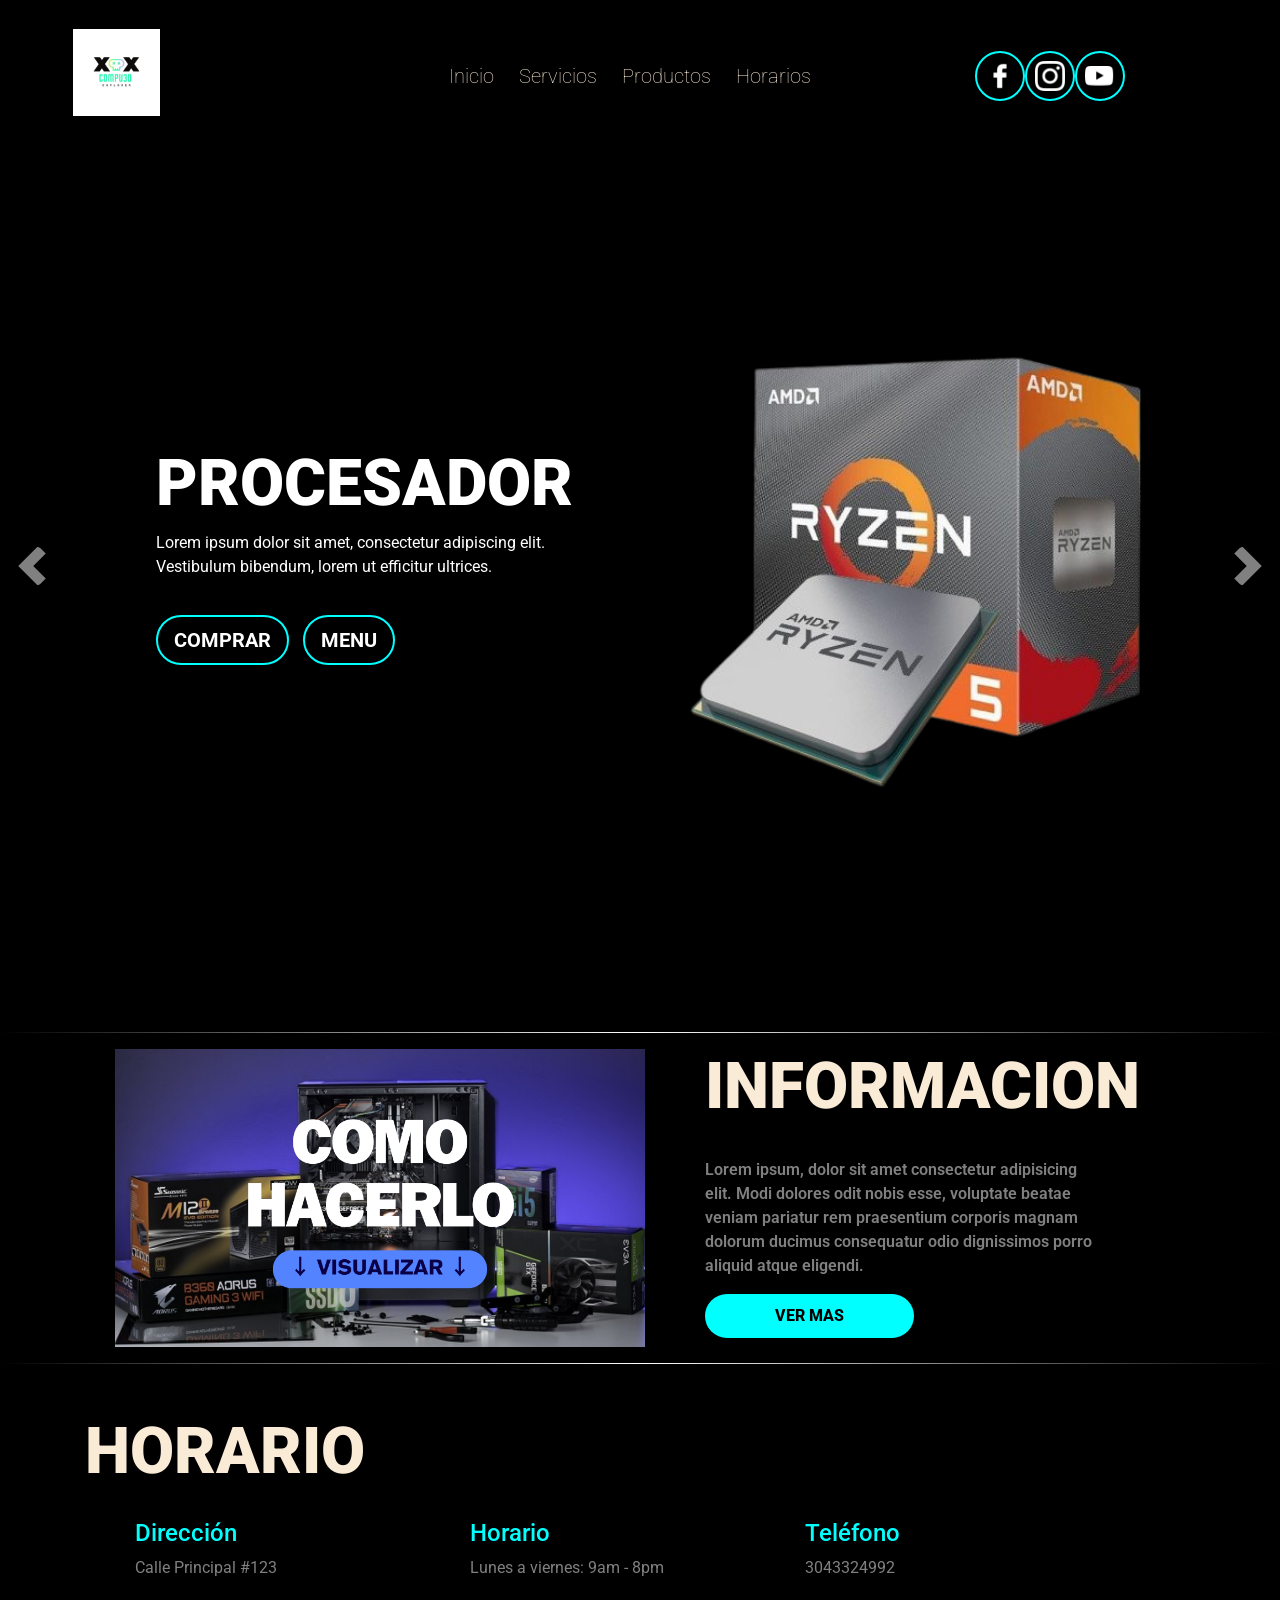
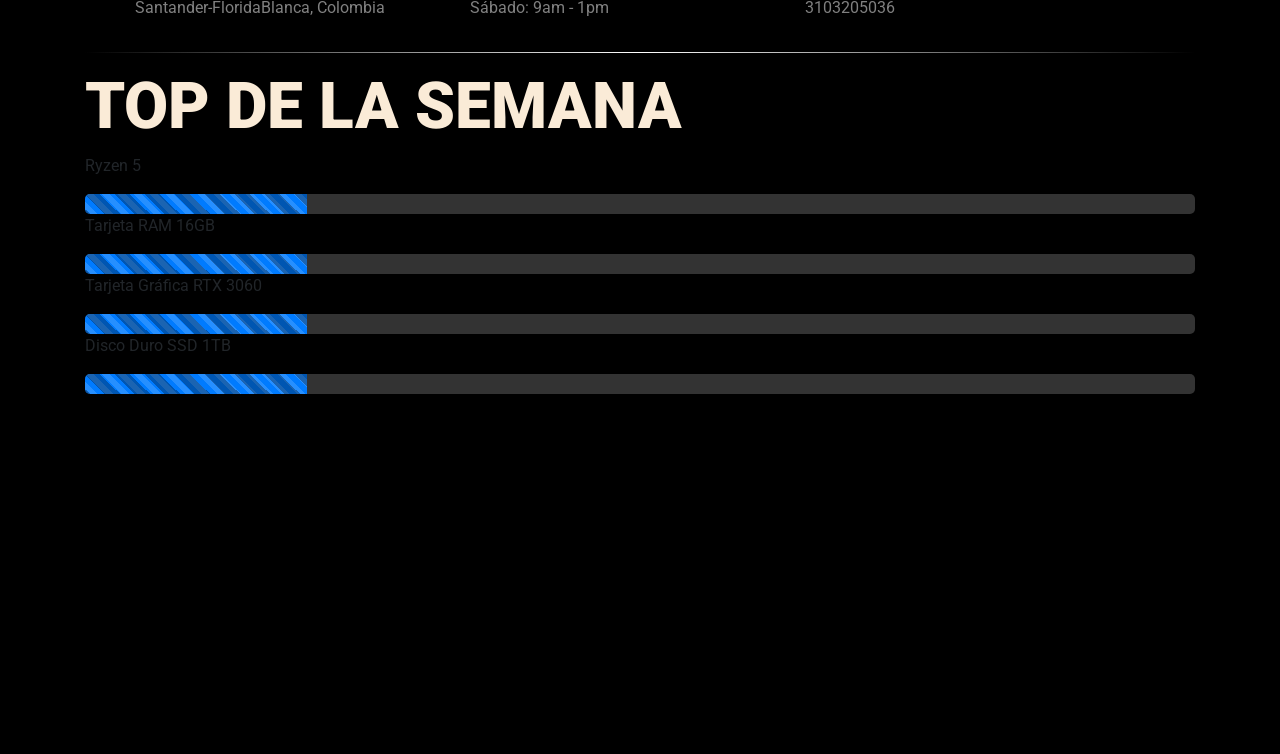
==== index.html @ 0298abf2 "save" ====
<!DOCTYPE html>
<html lang="en">

<head>
    <meta charset="UTF-8">
    <meta name="viewport" content="width=device-width, initial-scale=1.0">
    <meta http-equiv="X-UA-Compatible" content="ie=edge">
    <meta name="Description" content="Enter your description here" />
    <link rel="stylesheet" href="https://cdnjs.cloudflare.com/ajax/libs/twitter-bootstrap/4.6.0/css/bootstrap.min.css">
    <link rel="stylesheet" href="https://cdnjs.cloudflare.com/ajax/libs/font-awesome/5.15.4/css/all.min.css">
    <script src="https://cdn.jsdelivr.net/npm/jquery@3.7.1/dist/jquery.slim.min.js"></script>
    <script src="https://cdn.jsdelivr.net/npm/popper.js@1.16.1/dist/umd/popper.min.js"></script>
    <script src="https://cdn.jsdelivr.net/npm/bootstrap@4.6.2/dist/js/bootstrap.bundle.min.js"></script>
    <link rel="stylesheet" href="./css/style.css">
    <title>COMPU3D EXPLORER</title>
    <link rel="icon" type="image/x-icon" href="./img/log.png">
</head>

<body>
    <div class="menu1 container-fluid">
        <div class="row align-items-center">
            <div class="menu1 col-lg-3">
                <img class="imgLogo" src="./img/log.png" alt="">
            </div>
            <div class="menu2 col-lg-6">
                <a type="button" class="link1">Inicio</a>
                <a type="button" class="link1">Servicios</a>
                <a href="./carrito.html" type="button" class="link2">Productos</a>
                <a type="button" class="link3">Horarios </a>
            </div>
            <div class="menu3 col-lg-3">
                <div class="button-container">
                    <button><img class="fa" src="/img/facebook.png" alt=""></button>
                    <button><img class="in" src="/img/insta.png" alt=""></button>
                    <button><img class="you" src="/img/youtube.png" alt=""></button>
                </div>
            </div>
        </div>
    </div>
    <div id="productCarousel" class="cotainer carousel slide" data-bs-ride="carousel">
        <div class="carousel-inner">
            <div class="carousel-item active">
                <div class="container h-100">
                    <div class="row h-100 carousel-content">
                        <div class="col-md-6 carousel-text textoCarrusel">
                            <div class="carousel-caption texto">
                                <h1 class="product-title">PROCESADOR</h1>
                                <p>Lorem ipsum dolor sit amet, consectetur adipiscing elit. Vestibulum bibendum, lorem
                                    ut efficitur ultrices.</p>
                                <p>
                                    <a class="btn btn-lg btn-custom" href="#">COMPRAR</a>
                                    <a class="btn btn-lg btn-custom" href="#">MENU</a>
                                </p>
                            </div>
                        </div>
                        <div class="col-md-6 product-image-container">
                            <img src="./img/procesador.png" class="d-block w-100 product-image"
                                alt="AMD Ryzen Processor">
                        </div>
                    </div>
                </div>
            </div>
            <div class="carousel-item ">
                <div class="container h-100">
                    <div class="row h-100 carousel-content">
                        <div class="col-md-6 carousel-text textoCarrusel">
                            <div class="carousel-caption texto">
                                <h1 class="product-title">RAM</h1>
                                <p>
                                    Lorem ipsum dolor sit amet, consectetur adipiscing elit. Vestibulum bibendum, lorem
                                    ut efficitur ultrices.
                                </p>
                                <p>
                                    <a class="btn btn-lg btn-custom" href="#">COMPRAR</a>
                                    <a class="btn btn-lg btn-custom" href="#">MENU</a>
                                </p>
                            </div>
                        </div>
                        <div class="col-md-6 product-image-container">
                            <img src="./img/ram.png" class="d-block w-100 product-image" alt="AMD Ryzen Processor">
                        </div>
                    </div>
                </div>
            </div>
            <div class="carousel-item ">
                <div class="container h-100">
                    <div class="row h-100 carousel-content">
                        <div class="col-md-6 carousel-text textoCarrusel">
                            <div class="carousel-caption texto">
                                <h1 class="product-title">FUNTE DE ALIMENTACION</h1>
                                <p>Lorem ipsum dolor sit amet, consectetur adipiscing elit. Vestibulum bibendum, lorem
                                    ut efficitur ultrices.</p>
                                <p>
                                    <a class="btn btn-lg btn-custom" href="#">COMPRAR</a>
                                    <a class="btn btn-lg btn-custom" href="#">MENU</a>
                                </p>
                            </div>
                        </div>
                        <div class="col-md-6 product-image-container">
                            <img src="./img/FuenteAlimentacion.png" class="d-block w-100 product-image"
                                alt="AMD Ryzen Processor">
                        </div>
                    </div>
                </div>
            </div>
            <div class="carousel-item ">
                <div class="container h-100">
                    <div class="row h-100 carousel-content">
                        <div class="col-md-6 carousel-text textoCarrusel">
                            <div class="carousel-caption texto">
                                <h1 class="product-title">DISCO DURO</h1>
                                <p>Lorem ipsum dolor sit amet, consectetur adipiscing elit. Vestibulum bibendum, lorem
                                    ut efficitur ultrices.</p>
                                <p>
                                    <a class="btn btn-lg btn-custom" href="#">COMPRAR</a>
                                    <a class="btn btn-lg btn-custom" href="#">MENU</a>
                                </p>
                            </div>
                        </div>
                        <div class="col-md-6 product-image-container">
                            <img src="./img/discoD.png" class="d-block w-100 product-image" alt="AMD Ryzen Processor">
                        </div>
                    </div>
                </div>
            </div>
            <div class="carousel-item ">
                <div class="container h-100">
                    <div class="row h-100 carousel-content">
                        <div class="col-md-6 carousel-text textoCarrusel">
                            <div class="carousel-caption texto">
                                <h1 class="product-title">Grafica</h1>
                                <p>Lorem ipsum dolor sit amet, consectetur adipiscing elit. Vestibulum bibendum, lorem
                                    ut efficitur ultrices.</p>
                                <p>
                                    <a class="btn btn-lg btn-custom" href="#">COMPRAR</a>
                                    <a class="btn btn-lg btn-custom" href="#">MENU</a>
                                </p>
                            </div>
                        </div>
                        <div class="col-md-6 product-image-container">
                            <img src="./img/RTX-4060.png" class="d-block w-100 product-image" alt="AMD Ryzen Processor">
                        </div>
                    </div>
                </div>
            </div>
        </div>
        <a class="carousel-control-prev" href="#productCarousel" role="button" data-bs-slide="prev">
            <span class="carousel-control-prev-icon" aria-hidden="true"></span>
            <span class="visually-hidden"></span>
        </a>
        <a class="carousel-control-next" href="#productCarousel" role="button" data-bs-slide="next">
            <span class="carousel-control-next-icon" aria-hidden="true"></span>
            <span class="visually-hidden"></span>
        </a>
    </div>
    <hr class="separator">
    <div class="container row ">
        <div class="col-lg-6">
            <img class="img2modulo" src="/img/num3.png" alt="">
        </div>
        <div class="info col-lg-6">
            <h4>INFORMACION</h4>
            <p>
                Lorem ipsum, dolor sit amet consectetur adipisicing elit. Modi dolores odit nobis esse, voluptate beatae
                veniam pariatur rem praesentium corporis magnam dolorum ducimus consequatur odio dignissimos porro
                aliquid atque eligendi.
            </p>
            <a href="https://youtu.be/9jRD-6016_4?si=I5bAPRzQfBZdDb9N"  target="_blank" class="btn-2">VER MAS</a>
        </div>
    </div>

    <hr class="separator">

    <div class="container datos">
        <h2>HORARIO</h2>
        <div class="horario row">
            <div class="txt col-lg-3">
                <h4>Dirección</h4>
                <p>Calle Principal #123</p>
                <p>Santander-FloridaBlanca, Colombia</p>
            </div>
            <div class="txt col-lg-3">
                <h4>Horario</h4>
                <p>Lunes a viernes: 9am - 8pm</p>
                <p>Sábado: 9am - 1pm</p>
            </div>
            <div class="txt col-lg-3">
                <h4>Teléfono</h4>
                <p>3043324992</p>
                <p>3103205036</p>
            </div>  
    </div>
    <hr class="separator">
    <div class="top">
        <h2>TOP DE LA SEMANA</h2>
        <div>
            <p>Ryzen 5</p>
            <div class="progress">
            <div class="progress-bar progress-bar-striped progress-bar-animated"></div>
        </div>
        <div>
            <p>Tarjeta RAM 16GB</p>
            <div class="progress">
            <div class="progress-bar progress-bar-striped progress-bar-animated"></div>
        </div>
        <div>
            <p>Tarjeta Gráfica RTX 3060</p>
            <div class="progress">
            <div class="progress-bar progress-bar-striped progress-bar-animated"></div>
        </div>
        <div>
            <p>Disco Duro SSD 1TB</p>
            <div class="progress">
            <div class="progress-bar progress-bar-striped progress-bar-animated"></div>
        </div>
        </div>
        
    </div>
    <section class="maps">
        <iframe class="map" src="https://www.google.com/maps/embed?pb=!1m18!1m12!1m3!1d2027879.9644634305!2d-74.82266897392391!3d6.926054384457457!2m3!1f0!2f0!3f0!3m2!1i1024!2i768!4f13.1!3m3!1m2!1s0x8e427852fd048c9b%3A0xf70e46eda2fae025!2sSantander!5e0!3m2!1ses-419!2sco!4v1728791815583!5m2!1ses-419!2sco" width="100%" height="500" style="border:0;" allowfullscreen="" loading="lazy" referrerpolicy="no-referrer-when-downgrade"></iframe>
    </section>
    <script src="https://cdnjs.cloudflare.com/ajax/libs/bootstrap/5.3.0/js/bootstrap.bundle.min.js"></script>
    <script src="https://cdnjs.cloudflare.com/ajax/libs/jquery/3.5.1/jquery.slim.min.js"></script>
    <script src="https://cdnjs.cloudflare.com/ajax/libs/popper.js/1.16.1/umd/popper.min.js"></script>
    <script src="https://cdnjs.cloudflare.com/ajax/libs/twitter-bootstrap/4.6.0/js/bootstrap.min.js"></script>
    <script src="./js/compras.js"></script>
</body>

</html>
---- css/style.css ----
@import url('https://fonts.googleapis.com/css2?family=Roboto:ital,wght@0,400;0,500;0,700;0,900;1,700;1,900&display=swap');

body {
    background-color: black;
}

/* MENU */

.imgLogo {
    margin-left: 20%;
    margin-top: 10%;
    width: 30%;
}

.menu1 {
    padding: 0 15px;
}

.menu2 {
    padding-right: 20px;
    display: flex;
    justify-content: center;
}

.menu2 a {
    padding: 10px 20px;
    color:antiquewhite;
    font-weight:100 ;
    border: none;
    cursor: pointer;
    margin-top: 35px;
    font-size: 20px;
}

.menu2 a:hover {
    color: rgb(255, 255, 255);
    background-color: rgb(0, 0, 0);
}

.menu2 a:focus {
    outline: none;
    background-color: aqua;
    color: black;
}

.menu2 .link1 {
    padding-left: 5px;
}

.menu2 .link2 {
    padding-left: 5px;
}

.menu2 .link3 {
    padding-left: 5px;
}

.menu3 {
    display: flex;
}

.menu3 .button .img{
    width: 100%;
    height: 100%;
    object-fit: contain;
    
}
.menu3 .button-container {
    display: flex;
    justify-content: flex-end;
    align-items: center;
    height: 100%;
    padding-right: 30%;
    margin-top: 35px;
}

.menu3 button:hover {
    background-color: rgba(160, 230, 230, 0.812);
}
.you{
   margin-top: 10px;
   width: 30px;
}
.in{
    width: 30px;
}
.fa{
    width: 30px; 
}
.menu3 button {
    border-radius: 50%;
    overflow: hidden; /* Oculta partes de la imagen que sobresalgan */
    border: 2px solid aqua;
    background-color: transparent;
    width: 50px;
    height: 50px;
    object-position: top center;
}

.menu3 button:first-child {
    margin-left: 0;
}

/* CARUSEL */
#productCarousel {
    height: 100vh;
}

.carousel-item {
    height: 100vh;
    min-height: 300px;
}

.carousel-caption {
    transform: translateY(50%);
    top: 0;
    text-align: left;
}

.carousel-content {
    display: flex;
    align-items: center;
    justify-content: center;
    height: 100%;
    flex-direction: row;
}



.product-title {
    font-size: 4rem;
    font-weight: 900;

}

.btn-custom {
    border: 2px solid aqua;
    color: #ffffff;
    background-color: transparent;
    margin-right: 10px;
    margin-top: 20px;
    border-radius: 10cap;
    font-weight: 700;
  
}

.btn-custom:hover {
    background-color:aqua;
    color: #000;
}

.product-image-container {
    display: flex;
    justify-content: center;
    align-items: center;
    flex: 1;
}

.product-image {
    max-width: 100%;
    max-height: 100%;
    object-fit: contain;
}

.carousel-text {
    flex: 1;
    padding: 20px;
}

.carousel-control-prev,
.carousel-control-next {
    width: 5%;
}

.carousel-control-prev-icon,
.carousel-control-next-icon {
    background-color: transparent;
    
    border-radius: 50%;
    width: 40px;
    height: 40px;
}

.textoCarrusel{
    position: relative;
    top: -140px;
}
/* MODULO2 */
.img2modulo{
    padding-left: 100px;
    width: 120%;
    height: 100%;
}
.info{
    padding-left: 150px;
}
.info h4{
    font-size: 400%;
    font-weight: 900;
    color: antiquewhite;
}
.info p{
    margin-top: 2rem;
    font-weight: 600;
    color: gray;
}
.btn-2{
    display: inline-block;
    padding: 10px 70px;
    background-color: aqua;
    color: rgb(0, 0, 0);
    font-weight: 800;
    text-transform: uppercase;
    border-radius: 50px;
}
.btn-2:hover{
    background-color: aqua;
}

/* HORARIO */
.datos{
    margin-top: 50px;
}
.datos h2{
    font-weight: 900;
    color: antiquewhite;
    font-size: 400%;
}
.datos h4{
    color: aqua;
}

.datos .txt{
    margin-top: 20px;
    margin-left: 50px;
    color: gray;
}
/* MAPA */
.maps {
    margin-top: 60px;
    width: 100vw;
    margin-left: 50%;
    transform: translateX(-50%);
    position: relative;
}

.map {
    width: 100%;
    height: 300px; /* O ajusta según tus necesidades */
    display: block;
    filter: grayscale(100%) invert(93%) contrast(93%);

}
.separator {
    border: 0;
    height: 1px;
    background-image: linear-gradient(to right, rgba(0, 0, 0, 0.686), rgb(255, 255, 255), rgba(0, 0, 0, 0));
    
}
/* TOP DE LA SEMANA */

.progress {
    background-color: #333;
    border-radius: 5px;
    height: 20px;
    overflow: hidden;
}
.progress-bar {
    width: 20%;
    height: 100%;
    background-color: #007bff;
    position: relative;
    overflow: hidden;
}
.progress-bar::before {
    content: '';
    position: absolute;
    top: 0;
    left: 0;
    right: 0;
    bottom: 0;
    background-image: linear-gradient(
        45deg,
        rgba(0, 0, 0, 0.3) 25%,
        transparent 25%,
        transparent 50%,
        rgba(0, 0, 0, 0.3) 50%,
        rgba(0, 0, 0, 0.3) 75%,
        transparent 75%,
        transparent
    );
    background-size: 30px 30px;
    animation: move 2s linear infinite;
}
@keyframes move {
    0% {
        background-position: 0 0;
    }
    100% {
        background-position: 30px 30px;
    }
}
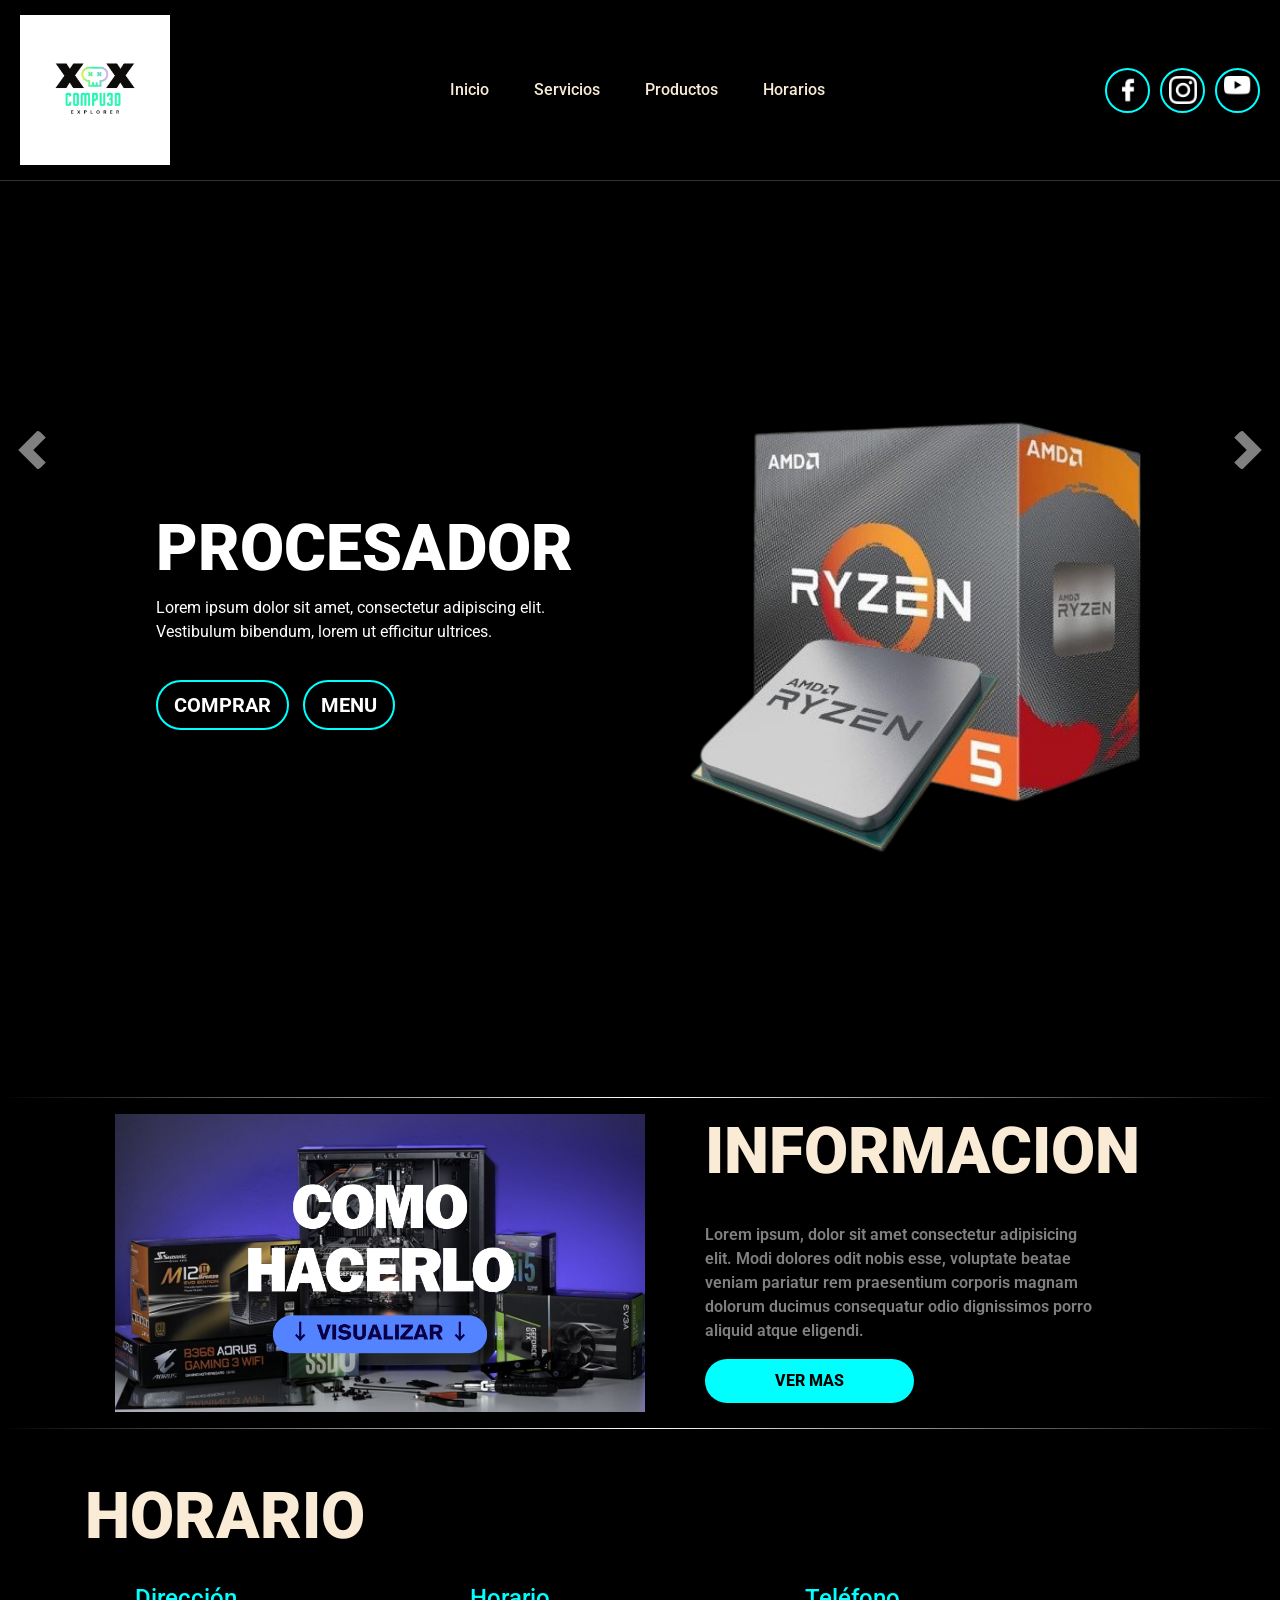
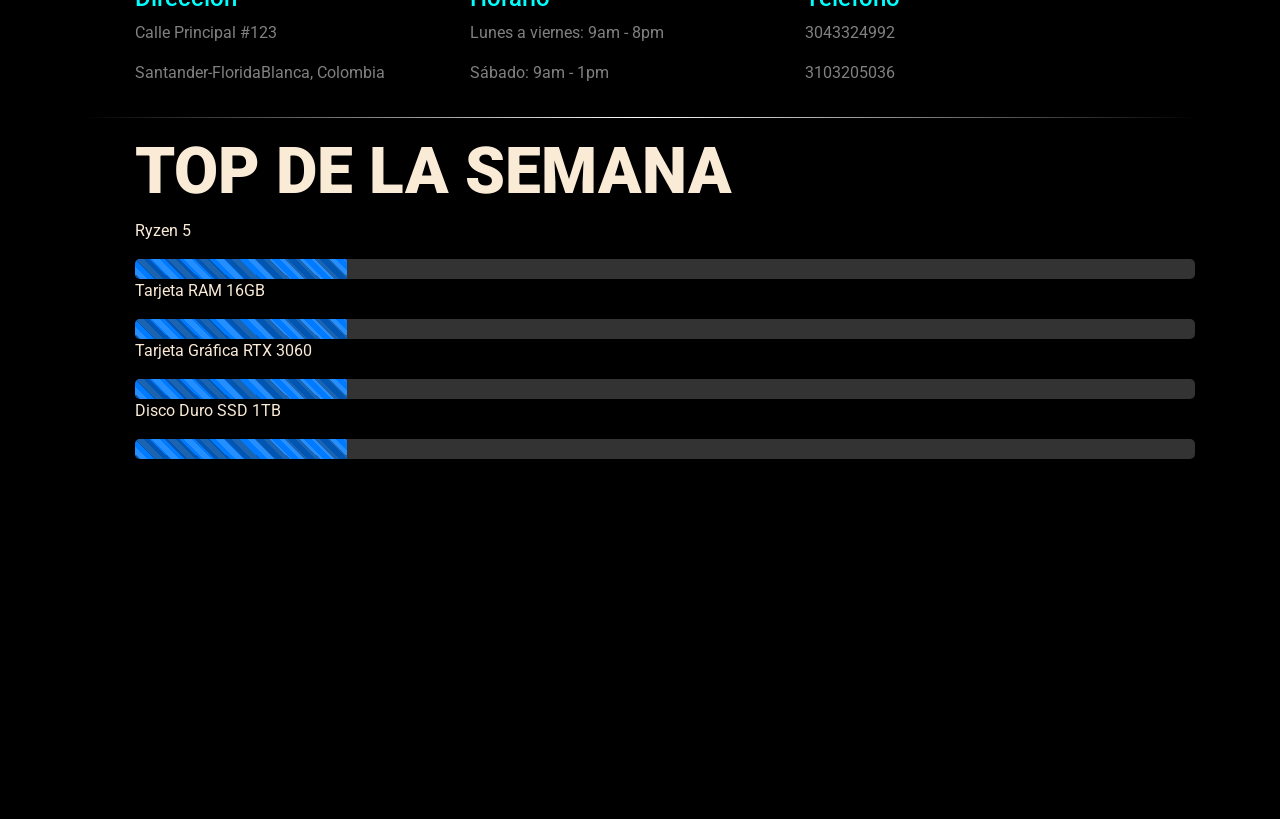
==== commit 1c095bb3: "Fix: Completely redesign navbar for mobile responsiveness" ====
--- a/index.html
+++ b/index.html
@@ -17,27 +17,30 @@
 </head>
 
 <body>
-    <div class="menu1 container-fluid">
-        <div class="row align-items-center">
-            <div class="menu1 col-lg-3">
-                <img class="imgLogo" src="./img/log.png" alt="">
-            </div>
-            <div class="menu2 col-lg-6">
-                <a type="button" class="link1">Inicio</a>
-                <a type="button" class="link1">Servicios</a>
-                <a href="./carrito.html" type="button" class="link2">Productos</a>
-                <a type="button" class="link3">Horarios </a>
-            </div>
-            <div class="menu3 col-lg-3">
-                <div class="button-container">
-                    <button><img class="fa" src="/img/facebook.png" alt=""></button>
-                    <button><img class="in" src="/img/insta.png" alt=""></button>
-                    <button><img class="you" src="/img/youtube.png" alt=""></button>
-                </div>
-            </div>
-        </div>
-    </div>
-    <div id="productCarousel" class="cotainer carousel slide" data-bs-ride="carousel">
+    <!-- ========== MENÚ PRINCIPAL ========== -->
+    <nav class="navbar">
+        <!-- Logo -->
+        <div class="navbar-logo">
+            <img class="imgLogo" src="./img/log.png" alt="Logo COMPU3D">
+        </div>
+
+        <!-- Links de Navegación -->
+        <div class="navbar-links">
+            <a href="#" class="nav-link">Inicio</a>
+            <a href="#" class="nav-link">Servicios</a>
+            <a href="./carrito.html" class="nav-link">Productos</a>
+            <a href="#" class="nav-link">Horarios</a>
+        </div>
+
+        <!-- Redes Sociales -->
+        <div class="navbar-social">
+            <button class="social-btn"><img src="/img/facebook.png" alt="Facebook"></button>
+            <button class="social-btn"><img src="/img/insta.png" alt="Instagram"></button>
+            <button class="social-btn"><img src="/img/youtube.png" alt="YouTube"></button>
+        </div>
+    </nav>
+
+    <!-- ========== CARRUSEL ========== -->
         <div class="carousel-inner">
             <div class="carousel-item active">
                 <div class="container h-100">
@@ -219,10 +222,17 @@
     <section class="maps">
         <iframe class="map" src="https://www.google.com/maps/embed?pb=!1m18!1m12!1m3!1d2027879.9644634305!2d-74.82266897392391!3d6.926054384457457!2m3!1f0!2f0!3f0!3m2!1i1024!2i768!4f13.1!3m3!1m2!1s0x8e427852fd048c9b%3A0xf70e46eda2fae025!2sSantander!5e0!3m2!1ses-419!2sco!4v1728791815583!5m2!1ses-419!2sco" width="100%" height="500" style="border:0;" allowfullscreen="" loading="lazy" referrerpolicy="no-referrer-when-downgrade"></iframe>
     </section>
+    <div id="containerProcesador"></div>
+    <div id="containerRam"></div>
+    <div id="containerFuente"></div>
+    <div id="containerDiscoD"></div>
+    <div id="containerGrafica"></div>
+
     <script src="https://cdnjs.cloudflare.com/ajax/libs/bootstrap/5.3.0/js/bootstrap.bundle.min.js"></script>
     <script src="https://cdnjs.cloudflare.com/ajax/libs/jquery/3.5.1/jquery.slim.min.js"></script>
     <script src="https://cdnjs.cloudflare.com/ajax/libs/popper.js/1.16.1/umd/popper.min.js"></script>
     <script src="https://cdnjs.cloudflare.com/ajax/libs/twitter-bootstrap/4.6.0/js/bootstrap.min.js"></script>
+    <script type="module" src="./js/app.js"></script>
     <script src="./js/compras.js"></script>
 </body>
 
--- a/css/style.css
+++ b/css/style.css
@@ -1,104 +1,114 @@
+/* ===========================
+   IMPORTACIONES Y ESTILOS GLOBALES
+   =========================== */
 @import url('https://fonts.googleapis.com/css2?family=Roboto:ital,wght@0,400;0,500;0,700;0,900;1,700;1,900&display=swap');
 
+/* Fondo negro para toda la página */
 body {
     background-color: black;
 }
 
-/* MENU */
+/* ===========================
+   MENÚ PRINCIPAL
+   =========================== */
+
+/* Contenedor del navbar - Flexbox simple */
+.navbar {
+    display: flex;
+    flex-wrap: wrap;
+    align-items: center;
+    justify-content: space-between;
+    padding: 15px 20px;
+    background-color: black;
+    border-bottom: 1px solid #333;
+    gap: 20px;
+    width: 100%;
+    box-sizing: border-box;
+}
+
+/* Logo de la empresa */
+.navbar-logo {
+    display: flex;
+    align-items: center;
+    flex: 0 0 auto;
+}
 
 .imgLogo {
-    margin-left: 20%;
-    margin-top: 10%;
-    width: 30%;
-}
-
-.menu1 {
-    padding: 0 15px;
-}
-
-.menu2 {
-    padding-right: 20px;
-    display: flex;
+    width: 150px;
+    height: auto;
+    object-fit: contain;
+    margin: 0;
+    padding: 0;
+}
+
+/* Sección de links del menú */
+.navbar-links {
+    display: flex;
+    gap: 15px;
+    flex: 1 1 auto;
     justify-content: center;
-}
-
-.menu2 a {
-    padding: 10px 20px;
-    color:antiquewhite;
-    font-weight:100 ;
+    flex-wrap: wrap;
+}
+
+/* Estilos de los links del menú */
+.nav-link {
+    padding: 10px 15px;
+    color: antiquewhite;
+    font-weight: 500;
     border: none;
     cursor: pointer;
-    margin-top: 35px;
-    font-size: 20px;
-}
-
-.menu2 a:hover {
-    color: rgb(255, 255, 255);
-    background-color: rgb(0, 0, 0);
-}
-
-.menu2 a:focus {
+    font-size: 16px;
+    text-decoration: none;
+    transition: all 0.3s ease;
+    display: inline-block;
+}
+
+.nav-link:hover {
+    color: aqua;
+    background-color: rgba(0, 255, 255, 0.1);
+    border-radius: 4px;
+}
+
+.nav-link:focus {
     outline: none;
     background-color: aqua;
     color: black;
-}
-
-.menu2 .link1 {
-    padding-left: 5px;
-}
-
-.menu2 .link2 {
-    padding-left: 5px;
-}
-
-.menu2 .link3 {
-    padding-left: 5px;
-}
-
-.menu3 {
-    display: flex;
-}
-
-.menu3 .button .img{
-    width: 100%;
-    height: 100%;
-    object-fit: contain;
-    
-}
-.menu3 .button-container {
-    display: flex;
-    justify-content: flex-end;
+    border-radius: 4px;
+}
+
+/* Sección de redes sociales del menú */
+.navbar-social {
+    display: flex;
     align-items: center;
-    height: 100%;
-    padding-right: 30%;
-    margin-top: 35px;
-}
-
-.menu3 button:hover {
-    background-color: rgba(160, 230, 230, 0.812);
-}
-.you{
-   margin-top: 10px;
-   width: 30px;
-}
-.in{
-    width: 30px;
-}
-.fa{
-    width: 30px; 
-}
-.menu3 button {
+    gap: 10px;
+    flex: 0 0 auto;
+}
+
+/* Botones de redes sociales */
+.social-btn {
     border-radius: 50%;
-    overflow: hidden; /* Oculta partes de la imagen que sobresalgan */
+    overflow: hidden;
     border: 2px solid aqua;
     background-color: transparent;
-    width: 50px;
-    height: 50px;
-    object-position: top center;
-}
-
-.menu3 button:first-child {
-    margin-left: 0;
+    width: 45px;
+    height: 45px;
+    cursor: pointer;
+    transition: all 0.3s ease;
+    display: flex;
+    align-items: center;
+    justify-content: center;
+    padding: 0;
+}
+
+.social-btn:hover {
+    background-color: rgba(0, 255, 255, 0.2);
+    transform: scale(1.1);
+}
+
+.social-btn img {
+    width: 28px;
+    height: 28px;
+    object-fit: contain;
 }
 
 /* CARUSEL */
@@ -299,4 +309,257 @@
     100% {
         background-position: 30px 30px;
     }
+}
+
+.top {
+    color: antiquewhite;
+    padding-left: 50px;
+}
+
+/* RESPONSIVE DESIGN - Mobile */
+@media (max-width: 767px) {
+    /* Navbar en mobile */
+    .navbar {
+        flex-direction: column;
+        padding: 10px;
+        gap: 10px;
+    }
+
+    .navbar-logo {
+        width: 100%;
+        justify-content: center;
+    }
+
+    .imgLogo {
+        width: 120px;
+        height: auto;
+    }
+
+    .navbar-links {
+        width: 100%;
+        flex-direction: column;
+        gap: 5px;
+        justify-content: center;
+    }
+
+    .nav-link {
+        padding: 8px 12px;
+        font-size: 13px;
+        text-align: center;
+        width: 100%;
+    }
+
+    .navbar-social {
+        width: 100%;
+        justify-content: center;
+        gap: 15px;
+    }
+
+    .social-btn {
+        width: 40px;
+        height: 40px;
+    }
+
+    .social-btn img {
+        width: 24px;
+        height: 24px;
+    }
+
+    .imgLogo {
+        margin-left: 10%;
+        margin-top: 5%;
+        width: 80%;
+    }
+
+    .menu2 {
+        padding-right: 0;
+        flex-direction: column;
+    }
+
+    .menu2 a {
+        padding: 8px 15px;
+        font-size: 14px;
+        margin-top: 10px;
+    }
+
+    .menu3 .button-container {
+        padding-right: 0;
+        justify-content: center;
+        margin-top: 10px;
+    }
+
+    .menu3 button {
+        width: 40px;
+        height: 40px;
+    }
+
+    .you, .in, .fa {
+        width: 25px;
+    }
+
+    .carousel-item {
+        height: auto;
+        min-height: 400px;
+    }
+
+    .carousel-content {
+        flex-direction: column;
+        padding: 20px;
+    }
+
+    .carousel-text {
+        padding: 15px;
+    }
+
+    .product-title {
+        font-size: 1.8rem;
+    }
+
+    .btn-custom {
+        padding: 8px 15px;
+        font-size: 12px;
+        margin-right: 5px;
+    }
+
+    .textoCarrusel {
+        top: -40px;
+    }
+
+    .product-image-container {
+        width: 100%;
+        height: 250px;
+    }
+
+    .img2modulo {
+        padding-left: 0;
+        width: 100%;
+        height: auto;
+    }
+
+    .info {
+        padding-left: 20px;
+    }
+
+    .info h4 {
+        font-size: 1.5rem;
+    }
+
+    .info p {
+        font-size: 0.9rem;
+    }
+
+    .btn-2 {
+        padding: 8px 30px;
+        font-size: 12px;
+    }
+
+    .datos h2 {
+        font-size: 1.5rem;
+        padding: 0 20px;
+    }
+
+    .datos h4 {
+        font-size: 0.9rem;
+    }
+
+    .datos .txt {
+        margin-left: 15px;
+        font-size: 0.85rem;
+    }
+
+    .maps {
+        width: 100vw;
+        margin-left: 50%;
+        transform: translateX(-50%);
+    }
+
+    .map {
+        height: 200px;
+    }
+
+    .top {
+        padding: 20px;
+    }
+
+    .top h2 {
+        font-size: 1.5rem;
+    }
+
+    .top div {
+        margin-bottom: 15px;
+    }
+}
+
+/* Tablet */
+@media (min-width: 768px) and (max-width: 1024px) {
+    /* Navbar en tablet */
+    .navbar {
+        padding: 12px 20px;
+    }
+
+    .imgLogo {
+        width: 140px;
+    }
+
+    .nav-link {
+        padding: 10px 12px;
+        font-size: 14px;
+    }
+
+    .social-btn {
+        width: 42px;
+        height: 42px;
+    }
+
+    .social-btn img {
+        width: 26px;
+        height: 26px;
+    }
+
+    .imgLogo {
+        margin-left: 15%;
+        width: 50%;
+    }
+
+    .menu2 a {
+        padding: 10px 15px;
+        font-size: 16px;
+    }
+
+    .carousel-item {
+        height: 70vh;
+    }
+
+    .product-title {
+        font-size: 2.5rem;
+    }
+
+    .img2modulo {
+        padding-left: 50px;
+        width: 100%;
+    }
+
+    .info {
+        padding-left: 80px;
+    }
+
+    .info h4 {
+        font-size: 2rem;
+    }
+
+    .datos h2 {
+        font-size: 2rem;
+    }
+
+    .datos .txt {
+        margin-left: 30px;
+    }
+
+    .top {
+        padding-left: 30px;
+    }
+
+    .top h2 {
+        font-size: 2rem;
+    }
 }
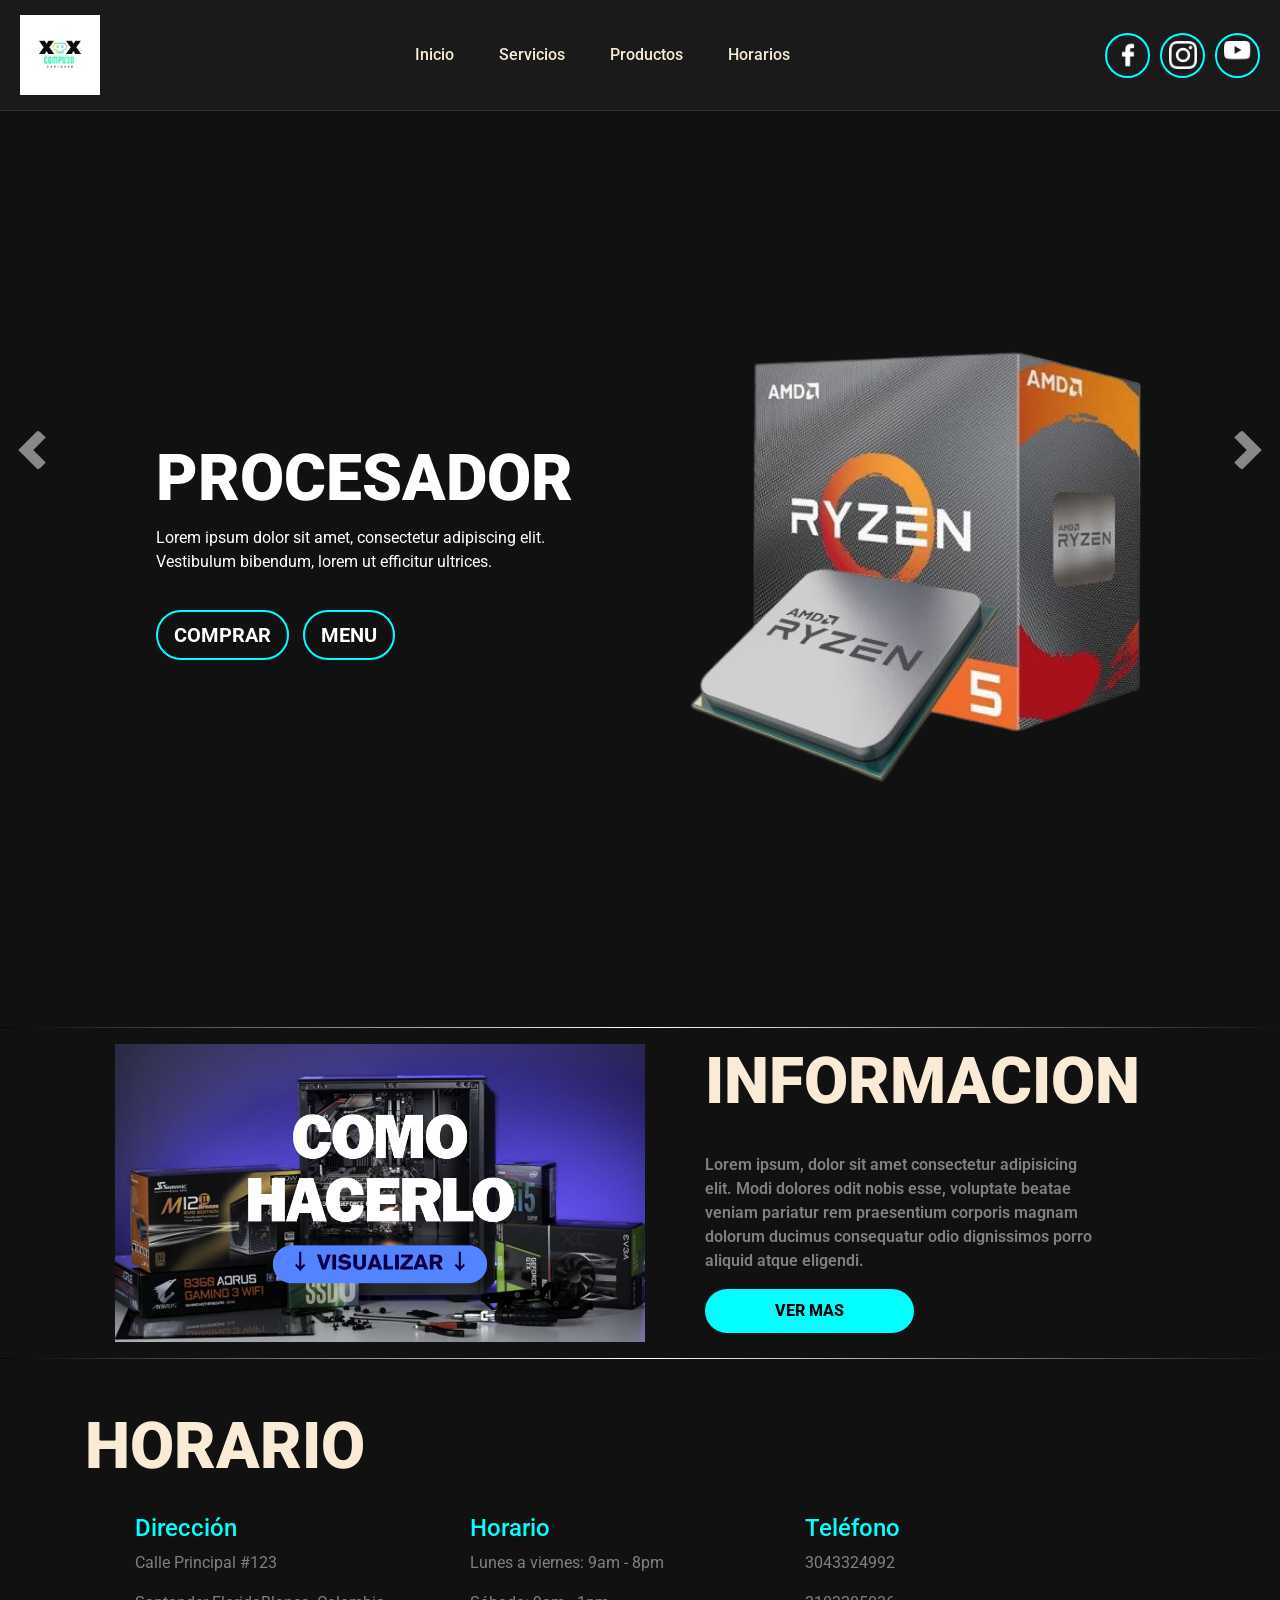
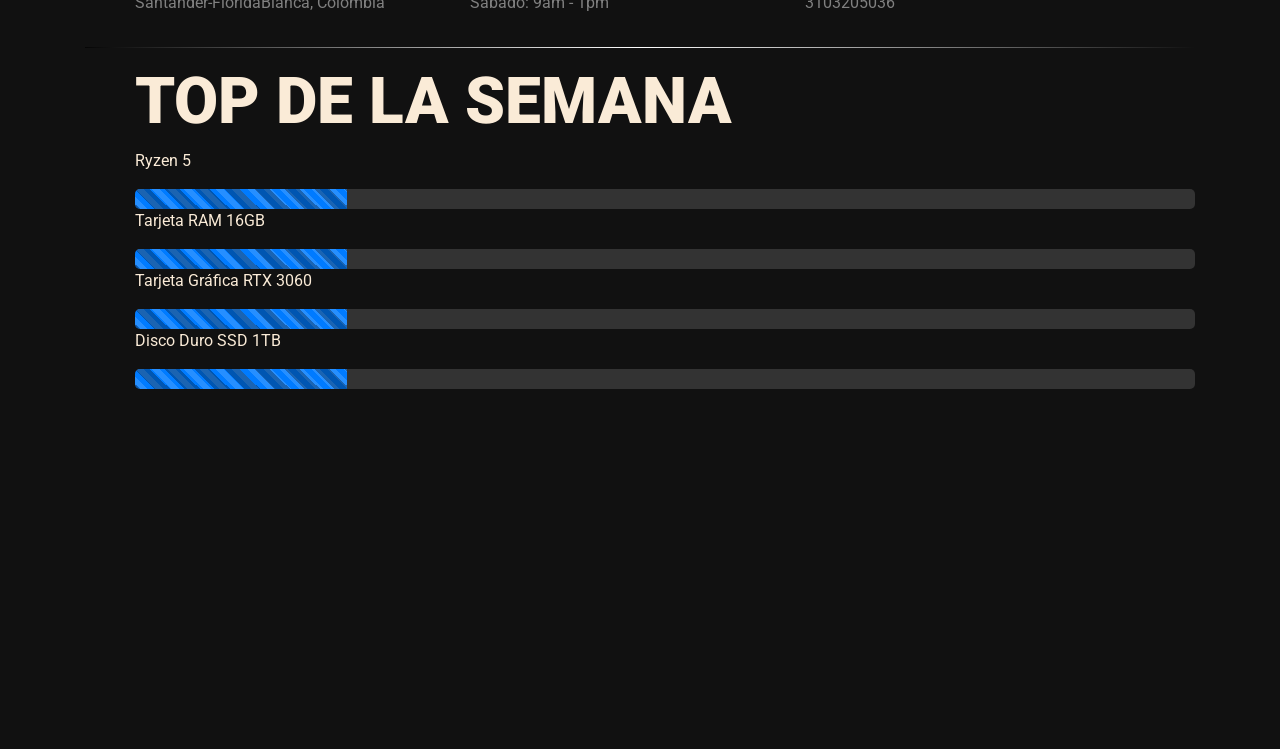
==== commit dca855ea: "Fix: Multiple improvements - contrast, colors, animations, and UI CSS Changes: - Changed body backgr" ====
--- a/index.html
+++ b/index.html
@@ -26,10 +26,10 @@
 
         <!-- Links de Navegación -->
         <div class="navbar-links">
-            <a href="#" class="nav-link">Inicio</a>
-            <a href="#" class="nav-link">Servicios</a>
+            <a href="./index.html" class="nav-link">Inicio</a>
+            <a href="./servicios.html" class="nav-link">Servicios</a>
             <a href="./carrito.html" class="nav-link">Productos</a>
-            <a href="#" class="nav-link">Horarios</a>
+            <a href="./horarios.html" class="nav-link">Horarios</a>
         </div>
 
         <!-- Redes Sociales -->
--- a/css/style.css
+++ b/css/style.css
@@ -5,7 +5,7 @@
 
 /* Fondo negro para toda la página */
 body {
-    background-color: black;
+    background-color: #111111;
 }
 
 /* ===========================
@@ -19,7 +19,7 @@
     align-items: center;
     justify-content: space-between;
     padding: 15px 20px;
-    background-color: black;
+    background-color: #1a1a1a;
     border-bottom: 1px solid #333;
     gap: 20px;
     width: 100%;
@@ -34,7 +34,7 @@
 }
 
 .imgLogo {
-    width: 150px;
+    width: 80px;
     height: auto;
     object-fit: contain;
     margin: 0;
@@ -331,7 +331,7 @@
     }
 
     .imgLogo {
-        width: 120px;
+        width: 72px;
         height: auto;
     }
 
@@ -363,12 +363,6 @@
     .social-btn img {
         width: 24px;
         height: 24px;
-    }
-
-    .imgLogo {
-        margin-left: 10%;
-        margin-top: 5%;
-        width: 80%;
     }
 
     .menu2 {
@@ -498,7 +492,7 @@
     }
 
     .imgLogo {
-        width: 140px;
+        width: 88px;
     }
 
     .nav-link {
@@ -516,11 +510,6 @@
         height: 26px;
     }
 
-    .imgLogo {
-        margin-left: 15%;
-        width: 50%;
-    }
-
     .menu2 a {
         padding: 10px 15px;
         font-size: 16px;
